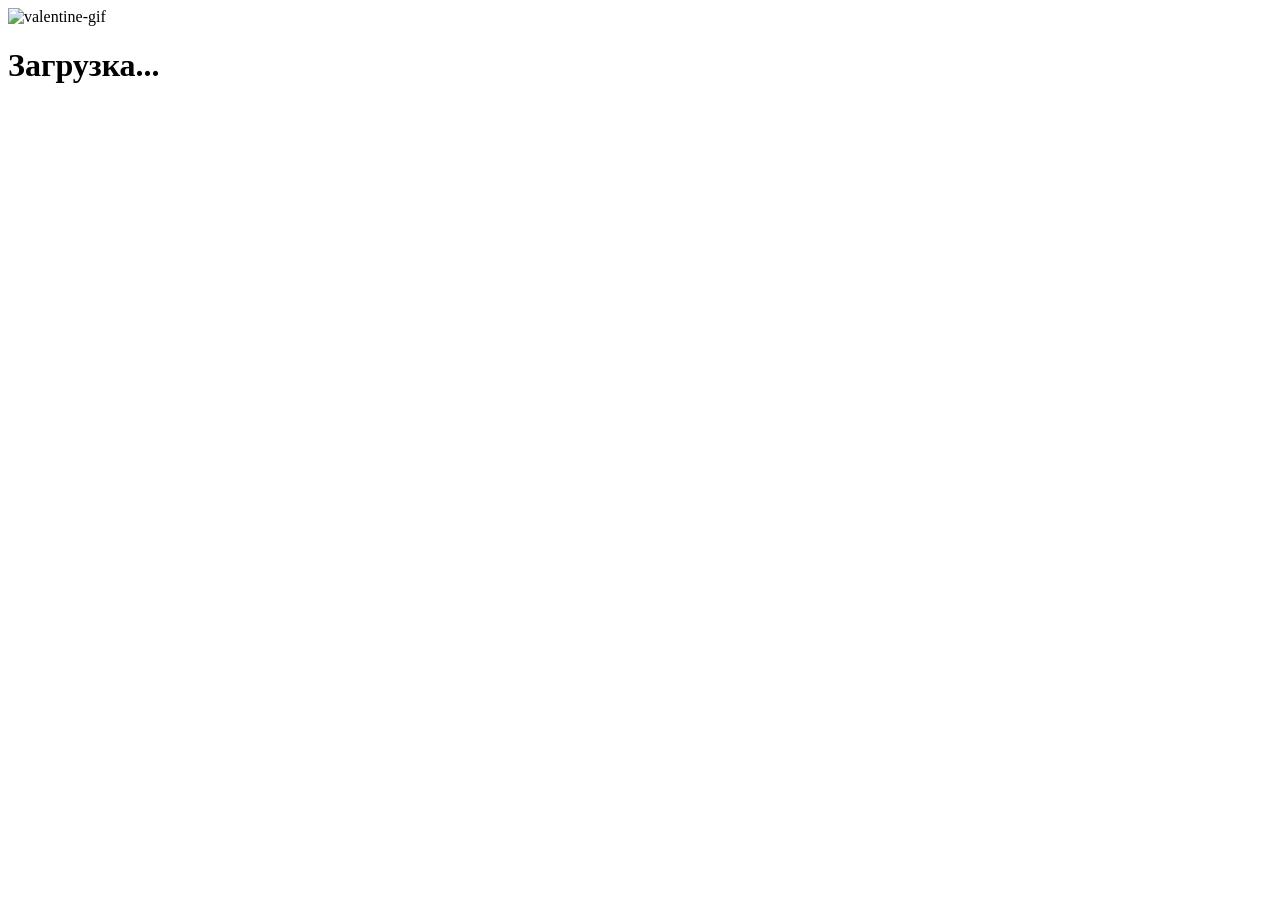
==== index.html @ a72d3ea8 "Create index.html" ====
<!DOCTYPE html>
<html lang="ru">
<head>
    <meta charset="UTF-8">
    <meta name="viewport" content="width=device-width, initial-scale=1.0">
    <title>С Днём Святого Валентина!</title>
    <link rel="stylesheet" href="style.css">
</head>
<body>
    <div class="card">
        <!-- Можете заменить GIF на любую другую -->
        <img src="https://media.tenor.com/E28vIanjT5cAAAAi/love-you.gif" alt="valentine-gif">
        
        <!-- Здесь будут появляться строчки песни -->
        <h1 id="lyrics">Загрузка...</h1>
    </div>

    <!-- Аудиоплеер (он будет невидимым) -->
    <audio id="player" src="music.mp3"></audio>

    <!-- Подключаем скрипт -->
    <script src="script.js"></script>
</body>
</html>
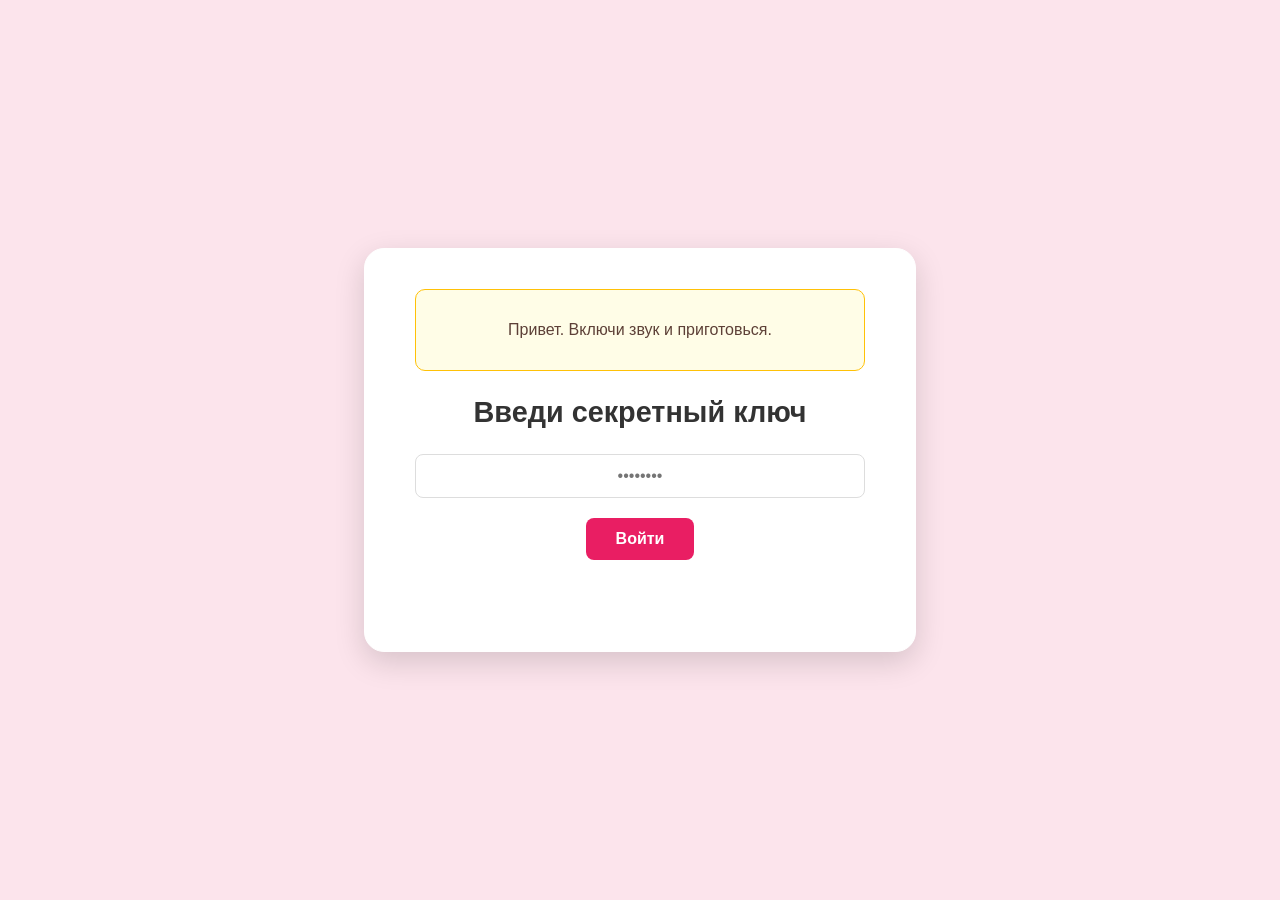
==== commit c719ab99: "Update index.html" ====
--- a/index.html
+++ b/index.html
@@ -3,20 +3,19 @@
 <head>
     <meta charset="UTF-8">
     <meta name="viewport" content="width=device-width, initial-scale=1.0">
-    <title>С Днём Святого Валентина!</title>
+    <title>Вход</title>
     <link rel="stylesheet" href="style.css">
 </head>
 <body>
-    <div class="card">
-        <!-- Можете заменить GIF на любую другую -->
-        <img src="https://media.tenor.com/E28vIanjT5cAAAAi/love-you.gif" alt="valentine-gif">
-        
-        <!-- Здесь будут появляться строчки песни -->
-        <h1 id="lyrics">Загрузка...</h1>
+    <div class="login-container">
+        <div class="notification">
+            <p>Привет. Включи звук и приготовься.</p>
+        </div>
+        <h1>Введи секретный ключ</h1>
+        <input type="password" id="password" placeholder="••••••••">
+        <button onclick="checkPassword()">Войти</button>
+        <p id="error-message" class="error"></p>
     </div>
-
-    <!-- Аудиоплеер (он будет невидимым) -->
-    <audio id="player" src="music.mp3"></audio>
 
     <!-- Подключаем скрипт -->
     <script src="script.js"></script>
--- a/style.css
+++ b/style.css
@@ -0,0 +1,106 @@
+/* --- Общие стили для всего проекта --- */
+body {
+    display: flex;
+    justify-content: center; /* Центрирование по горизонтали */
+    align-items: center;   /* Центрирование по вертикали */
+    height: 100vh;         /* Высота на весь экран */
+    margin: 0;
+    background-color: #fce4ec; /* Нежно-розовый фон */
+    font-family: 'Segoe UI', 'Roboto', 'Arial', sans-serif;
+    color: #333;
+}
+
+/* --- Стили для основного контейнера (карточки) --- */
+/* Этот стиль используется и для login-container, и для card */
+.card, .login-container {
+    background-color: white;
+    padding: 40px 50px;
+    border-radius: 20px;
+    box-shadow: 0 10px 30px rgba(0, 0, 0, 0.15);
+    text-align: center;
+    max-width: 450px;
+    width: 90%;
+    border: 1px solid #fff;
+}
+
+/* --- Стили для страницы входа (login.html) --- */
+
+.login-container h1 {
+    color: #333;
+    font-size: 1.8em;
+    margin-bottom: 25px;
+}
+
+/* Уведомление с просьбой включить звук */
+.notification {
+    background-color: #fffde7; /* Светло-желтый фон */
+    border: 1px solid #ffc107;  /* Янтарная рамка */
+    padding: 15px;
+    border-radius: 10px;
+    margin-bottom: 25px;
+    color: #5d4037;
+}
+
+/* Поле для ввода пароля */
+input[type="password"] {
+    width: 100%;
+    padding: 12px;
+    margin-bottom: 20px;
+    border: 1px solid #ddd;
+    border-radius: 8px;
+    box-sizing: border-box; /* Чтобы padding не влиял на ширину */
+    font-size: 1em;
+    text-align: center;
+}
+
+input[type="password"]:focus {
+    outline: none;
+    border-color: #e91e63; /* Подсветка при фокусе */
+}
+
+/* Кнопка "Войти" */
+button {
+    padding: 12px 30px;
+    border: none;
+    background-color: #e91e63; /* Ярко-розовый */
+    color: white;
+    border-radius: 8px;
+    cursor: pointer;
+    font-size: 1em;
+    font-weight: bold;
+    transition: background-color 0.3s ease;
+}
+
+button:hover {
+    background-color: #c2185b; /* Более темный розовый при наведении */
+}
+
+/* Сообщение об ошибке */
+.error {
+    color: #d32f2f; /* Красный цвет для ошибки */
+    margin-top: 15px;
+    height: 20px; /* Резервируем место, чтобы контейнер не прыгал */
+    font-weight: bold;
+}
+
+/* --- Стили для основной страницы (index.html) --- */
+
+/* GIF-изображение */
+.card img {
+    max-width: 100%;
+    height: auto;
+    border-radius: 15px;
+    margin-bottom: 20px;
+}
+
+/* Заголовок с текстом песни */
+#lyrics {
+    font-size: 2.2em;
+    font-weight: bold;
+    color: #e91e63;
+    min-height: 120px; /* Минимальная высота, чтобы избежать "прыжков" при смене текста */
+    display: flex;
+    align-items: center;
+    justify-content: center;
+    transition: opacity 0.5s ease-in-out; /* Плавное появление текста */
+}
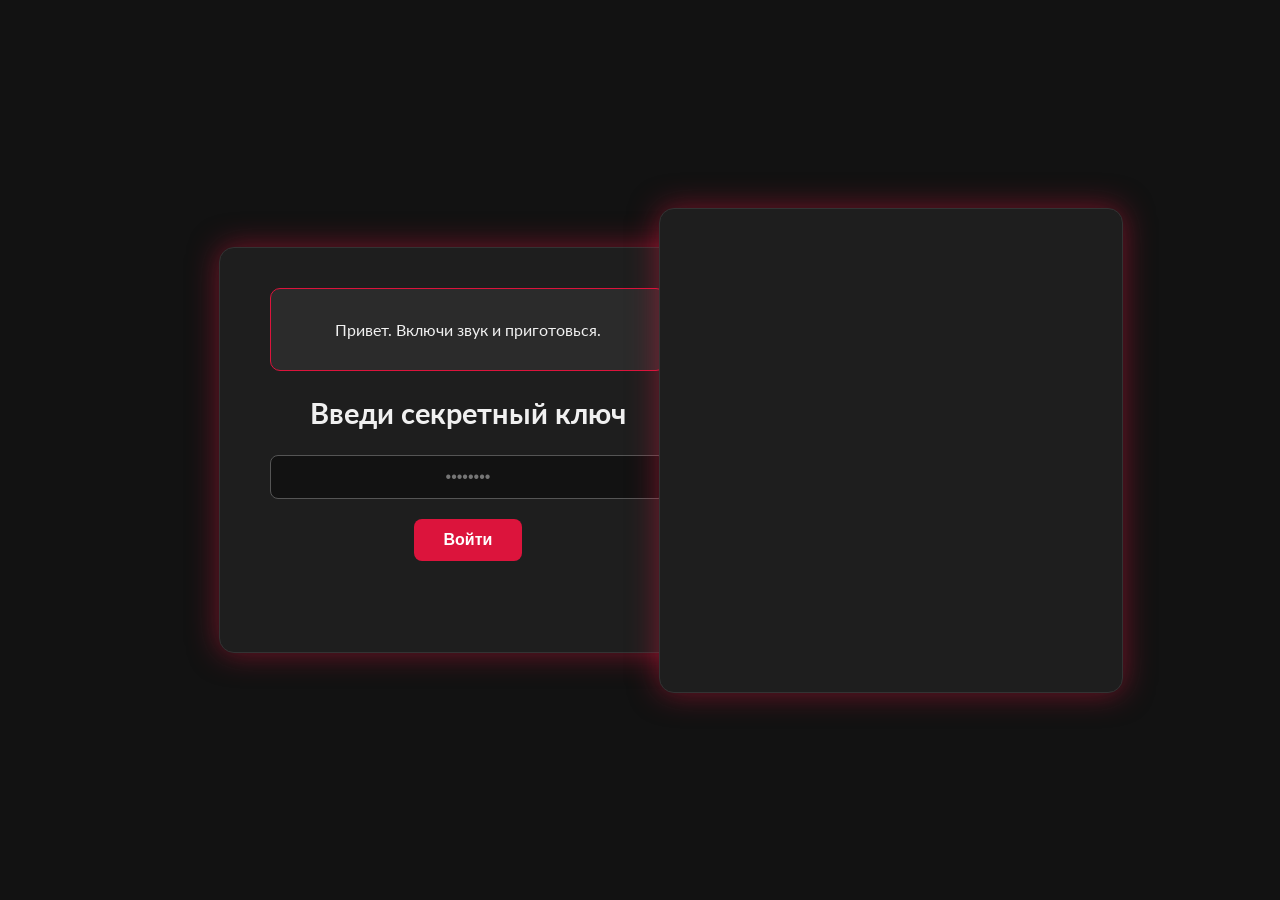
==== commit 62461901: "Update index.html" ====
--- a/index.html
+++ b/index.html
@@ -3,21 +3,54 @@
 <head>
     <meta charset="UTF-8">
     <meta name="viewport" content="width=device-width, initial-scale=1.0">
-    <title>Вход</title>
+    <title>Для тебя...</title>
+    
+    <link rel="preconnect" href="https://fonts.googleapis.com">
+    <link rel="preconnect" href="https://fonts.gstatic.com" crossorigin>
+    <link href="https://fonts.googleapis.com/css2?family=Lato:wght@400;700&family=Oswald:wght@700&display=swap" rel="stylesheet">
     <link rel="stylesheet" href="style.css">
 </head>
 <body>
-    <div class="login-container">
-        <div class="notification">
-            <p>Привет. Включи звук и приготовься.</p>
+
+    <!-- ЭКРАН ВХОДА -->
+    <div id="login-screen" class="screen">
+        <div class="login-container">
+            <div class="notification">
+                <p>Привет. Включи звук и приготовься.</p>
+            </div>
+            <h1>Введи секретный ключ</h1>
+            <input type="password" id="password" placeholder="••••••••">
+            <button onclick="checkPassword()">Войти</button>
+            <p id="error-message" class="error"></p>
         </div>
-        <h1>Введи секретный ключ</h1>
-        <input type="password" id="password" placeholder="••••••••">
-        <button onclick="checkPassword()">Войти</button>
-        <p id="error-message" class="error"></p>
     </div>
 
-    <!-- Подключаем скрипт -->
+    <!-- ЭКРАН ВАЛЕНТИНКИ (изначально скрыт) -->
+    <div id="valentine-screen" class="screen">
+        <div class="card">
+            <div id="lyrics-container">
+                <h1 id="lyrics">...</h1>
+                <span id="ghost-text"></span>
+            </div>
+
+            <div id="letter-container">
+                <p>
+                    Ты сказала "забить". Я пытался. Не вышло.
+                    <br><br>
+                    Назвать тебя Спящей Красавицей — ирония, ведь ты вообще не даешь мне спать.
+                    <br><br>
+                    И хватит себя ругать. Ты даже не представляешь, насколько ты крутая, даже со всеми своими "сложностями". Я вижу твой свет, даже когда ты сама его не замечаешь.
+                    <br><br>
+                    Понятия не имею, что будет дальше. Знаю только одно: я всё ещё здесь.
+                    <br><br>
+                    <b>Bagerca для Fasil</b>
+                </p>
+            </div>
+            <canvas id="visualizer"></canvas>
+        </div>
+    </div>
+
+    <audio id="player" src="music.mp3"></audio>
     <script src="script.js"></script>
 </body>
 </html>
--- a/style.css
+++ b/style.css
@@ -1,106 +1,113 @@
-/* --- Общие стили для всего проекта --- */
+/* --- Общие стили --- */
 body {
     display: flex;
-    justify-content: center; /* Центрирование по горизонтали */
-    align-items: center;   /* Центрирование по вертикали */
-    height: 100vh;         /* Высота на весь экран */
+    justify-content: center;
+    align-items: center;
+    height: 100vh;
     margin: 0;
-    background-color: #fce4ec; /* Нежно-розовый фон */
-    font-family: 'Segoe UI', 'Roboto', 'Arial', sans-serif;
-    color: #333;
+    background-color: #121212;
+    font-family: 'Lato', sans-serif;
+    color: #f0f0f0;
+    overflow: hidden;
 }
 
-/* --- Стили для основного контейнера (карточки) --- */
-/* Этот стиль используется и для login-container, и для card */
-.card, .login-container {
-    background-color: white;
+/* --- Стили для контейнеров --- */
+.card {
+    background-color: #1E1E1E;
     padding: 40px 50px;
-    border-radius: 20px;
-    box-shadow: 0 10px 30px rgba(0, 0, 0, 0.15);
+    border-radius: 15px;
+    box-shadow: 0 0 30px rgba(220, 20, 60, 0.5);
+    border: 1px solid #333;
+    text-align: center;
+    max-width: 550px;
+    width: 90%;
+    transition: all 0.5s ease-in-out;
+}
+.login-container {
+    background-color: #1E1E1E;
+    padding: 40px 50px;
+    border-radius: 15px;
+    box-shadow: 0 0 30px rgba(220, 20, 60, 0.5);
+    border: 1px solid #333;
     text-align: center;
     max-width: 450px;
     width: 90%;
-    border: 1px solid #fff;
+}
+.card.lyrics-mode {
+    background-color: transparent;
+    border-color: transparent;
+    box-shadow: none;
 }
 
-/* --- Стили для страницы входа (login.html) --- */
+/* --- Стили для страницы входа --- */
+.login-container h1 { color: #f0f0f0; font-size: 1.8em; margin-bottom: 25px; }
+.notification { background-color: #2b2b2b; border: 1px solid #dc143c; padding: 15px; border-radius: 10px; margin-bottom: 25px; color: #f0f0f0; }
+input[type="password"] { width: 100%; padding: 12px; margin-bottom: 20px; border: 1px solid #555; border-radius: 8px; box-sizing: border-box; font-size: 1em; text-align: center; background-color: #121212; color: #f0f0f0; transition: all 0.3s ease; }
+input[type="password"]:focus { outline: none; border-color: #dc143c; box-shadow: 0 0 10px rgba(220, 20, 60, 0.5); }
+button { padding: 12px 30px; border: none; background-color: #dc143c; color: white; border-radius: 8px; cursor: pointer; font-size: 1em; font-weight: bold; transition: all 0.3s ease; }
+button:hover { background-color: white; color: #dc143c; }
+.error { color: #ff4d4d; margin-top: 15px; height: 20px; font-weight: bold; }
 
-.login-container h1 {
-    color: #333;
-    font-size: 1.8em;
-    margin-bottom: 25px;
+/* --- Стили для основной страницы валентинки --- */
+.card img { max-width: 100%; height: auto; border-radius: 15px; margin-bottom: 20px; border: 2px solid #444; transition: opacity 0.5s ease-in-out; }
+
+#lyrics-container {
+    position: relative;
+    display: flex;
+    justify-content: center;
+    align-items: center;
+    min-height: 250px;
 }
 
-/* Уведомление с просьбой включить звук */
-.notification {
-    background-color: #fffde7; /* Светло-желтый фон */
-    border: 1px solid #ffc107;  /* Янтарная рамка */
-    padding: 15px;
-    border-radius: 10px;
-    margin-bottom: 25px;
-    color: #5d4037;
+.card.lyrics-mode #lyrics-container {
+    position: fixed;
+    top: 0;
+    left: 0;
+    width: 100vw;
+    height: 100vh;
+    z-index: 10;
 }
 
-/* Поле для ввода пароля */
-input[type="password"] {
-    width: 100%;
-    padding: 12px;
-    margin-bottom: 20px;
-    border: 1px solid #ddd;
-    border-radius: 8px;
-    box-sizing: border-box; /* Чтобы padding не влиял на ширину */
-    font-size: 1em;
+#lyrics {
+    font-family: 'Oswald', sans-serif;
+    font-size: clamp(2.5em, 6vw, 4.5em);
+    font-weight: 700;
+    line-height: 1.2;
+    color: #dc143c;
+    text-transform: uppercase;
+    letter-spacing: 2px;
+    text-shadow: 0 0 15px rgba(220, 20, 60, 0.7);
+    transition: opacity 0.2s ease-in-out;
+    white-space: pre-wrap;
     text-align: center;
+    position: absolute;
+    opacity: 0;
 }
 
-input[type="password"]:focus {
-    outline: none;
-    border-color: #e91e63; /* Подсветка при фокусе */
+#ghost-text {
+    position: absolute;
+    top: 50%;
+    left: 50%;
+    transform: translate(-50%, -50%);
+    width: 100%;
+    text-align: center;
+    font-family: 'Oswald', sans-serif;
+    font-size: clamp(6em, 14vw, 15em);
+    font-weight: 700;
+    color: transparent;
+    
+    /* --- ИЗМЕНЕНИЯ ЗДЕСЬ --- */
+    /* 1. Делаем обводку в два раза жирнее */
+    -webkit-text-stroke: 2px #dc143c;
+    /* 2. Добавляем мягкую тень для сглаживания и "неонового" эффекта */
+    text-shadow: 0 0 10px rgba(220, 20, 60, 0.5);
+
+    opacity: 0;
+    transition: opacity 0.2s ease-in-out;
+    white-space: nowrap;
 }
 
-/* Кнопка "Войти" */
-button {
-    padding: 12px 30px;
-    border: none;
-    background-color: #e91e63; /* Ярко-розовый */
-    color: white;
-    border-radius: 8px;
-    cursor: pointer;
-    font-size: 1em;
-    font-weight: bold;
-    transition: background-color 0.3s ease;
-}
-
-button:hover {
-    background-color: #c2185b; /* Более темный розовый при наведении */
-}
-
-/* Сообщение об ошибке */
-.error {
-    color: #d32f2f; /* Красный цвет для ошибки */
-    margin-top: 15px;
-    height: 20px; /* Резервируем место, чтобы контейнер не прыгал */
-    font-weight: bold;
-}
-
-/* --- Стили для основной страницы (index.html) --- */
-
-/* GIF-изображение */
-.card img {
-    max-width: 100%;
-    height: auto;
-    border-radius: 15px;
-    margin-bottom: 20px;
-}
-
-/* Заголовок с текстом песни */
-#lyrics {
-    font-size: 2.2em;
-    font-weight: bold;
-    color: #e91e63;
-    min-height: 120px; /* Минимальная высота, чтобы избежать "прыжков" при смене текста */
-    display: flex;
-    align-items: center;
-    justify-content: center;
-    transition: opacity 0.5s ease-in-out; /* Плавное появление текста */
-}
+/* --- Стили для письма --- */
+#letter-container { display: none; opacity: 0; transition: opacity 0.5s ease-in-out 0.3s; text-align: left; }
+#letter-container h2 { color: #f0f0f0; text-align: center; margin-bottom: 20px; font-weight: 700; }
+#letter-container p { color: #ccc; line-height: 1.7; font-size: 1.1em; font-weight: 400; }
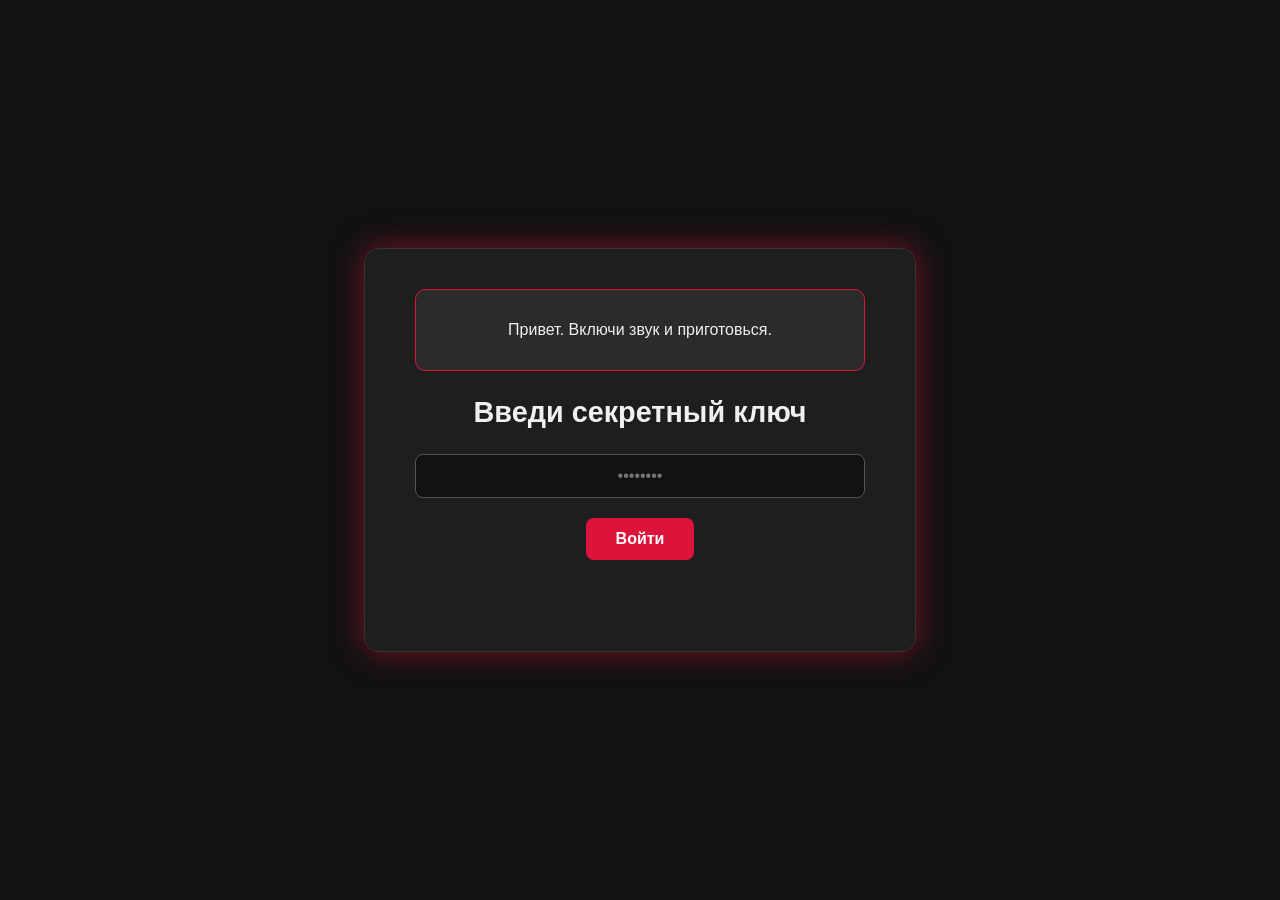
==== commit 6d458f91: "Add files via upload" ====
--- a/index.html
+++ b/index.html
@@ -3,54 +3,21 @@
 <head>
     <meta charset="UTF-8">
     <meta name="viewport" content="width=device-width, initial-scale=1.0">
-    <title>Для тебя...</title>
-    
-    <link rel="preconnect" href="https://fonts.googleapis.com">
-    <link rel="preconnect" href="https://fonts.gstatic.com" crossorigin>
-    <link href="https://fonts.googleapis.com/css2?family=Lato:wght@400;700&family=Oswald:wght@700&display=swap" rel="stylesheet">
+    <title>Вход</title>
     <link rel="stylesheet" href="style.css">
 </head>
 <body>
-
-    <!-- ЭКРАН ВХОДА -->
-    <div id="login-screen" class="screen">
-        <div class="login-container">
-            <div class="notification">
-                <p>Привет. Включи звук и приготовься.</p>
-            </div>
-            <h1>Введи секретный ключ</h1>
-            <input type="password" id="password" placeholder="••••••••">
-            <button onclick="checkPassword()">Войти</button>
-            <p id="error-message" class="error"></p>
+    <div class="login-container">
+        <div class="notification">
+            <p>Привет. Включи звук и приготовься.</p>
         </div>
+        <h1>Введи секретный ключ</h1>
+        <input type="password" id="password" placeholder="••••••••">
+        <button onclick="checkPassword()">Войти</button>
+        <p id="error-message" class="error"></p>
     </div>
 
-    <!-- ЭКРАН ВАЛЕНТИНКИ (изначально скрыт) -->
-    <div id="valentine-screen" class="screen">
-        <div class="card">
-            <div id="lyrics-container">
-                <h1 id="lyrics">...</h1>
-                <span id="ghost-text"></span>
-            </div>
-
-            <div id="letter-container">
-                <p>
-                    Ты сказала "забить". Я пытался. Не вышло.
-                    <br><br>
-                    Назвать тебя Спящей Красавицей — ирония, ведь ты вообще не даешь мне спать.
-                    <br><br>
-                    И хватит себя ругать. Ты даже не представляешь, насколько ты крутая, даже со всеми своими "сложностями". Я вижу твой свет, даже когда ты сама его не замечаешь.
-                    <br><br>
-                    Понятия не имею, что будет дальше. Знаю только одно: я всё ещё здесь.
-                    <br><br>
-                    <b>Bagerca для Fasil</b>
-                </p>
-            </div>
-            <canvas id="visualizer"></canvas>
-        </div>
-    </div>
-
-    <audio id="player" src="music.mp3"></audio>
+    <!-- Подключаем скрипт -->
     <script src="script.js"></script>
 </body>
 </html>
